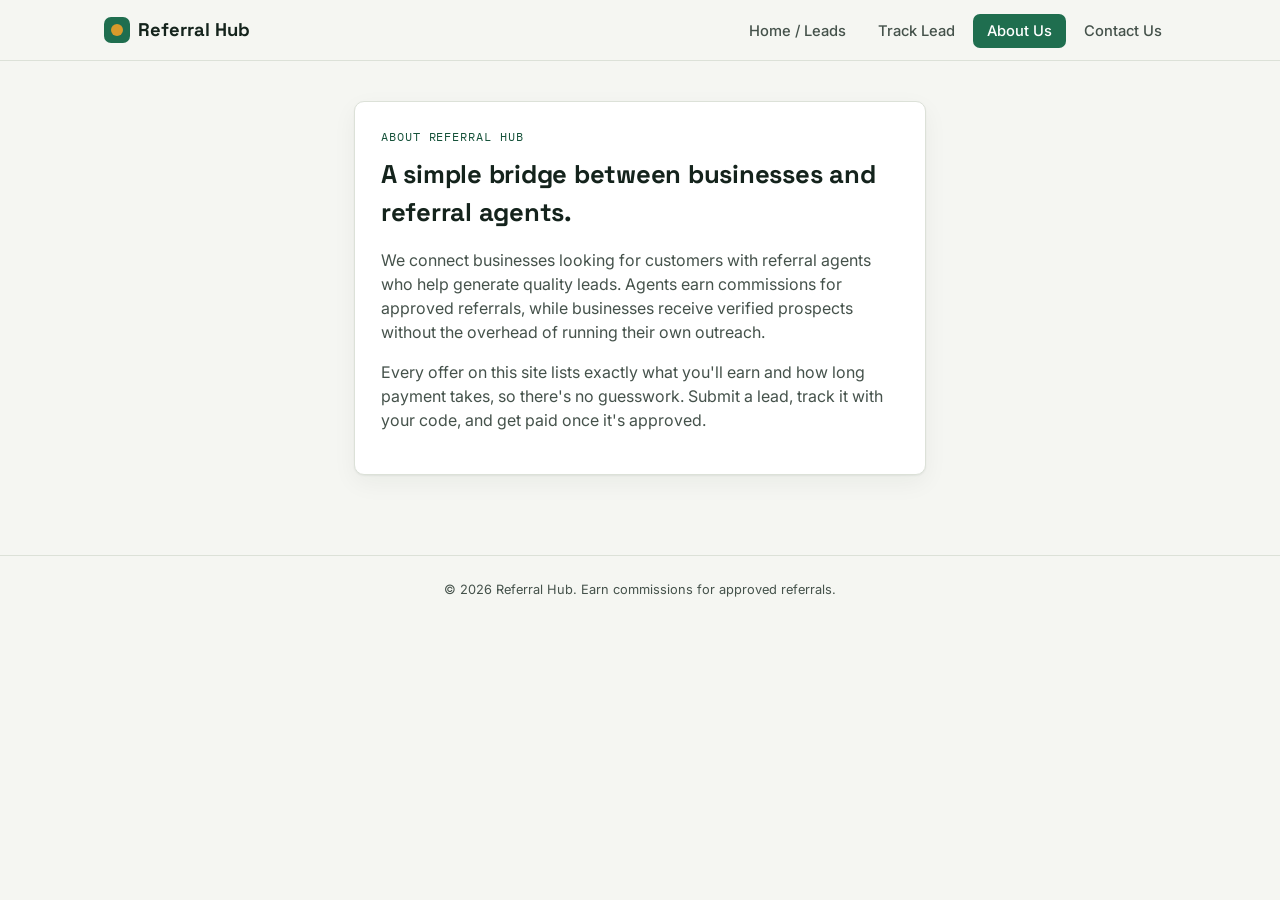
==== about.html @ 356c5640 "Add files via upload" ====
<!DOCTYPE html>
<html lang="en">
<head>
<meta charset="UTF-8">
<meta name="viewport" content="width=device-width, initial-scale=1.0">
<title>About Us — Referral Hub</title>
<link rel="stylesheet" href="styles.css">
</head>
<body>

<header class="site-header">
  <div class="nav-wrap">
    <a class="logo" href="index.html"><span class="mark"></span>Referral Hub</a>
    <button class="nav-toggle" aria-label="Toggle menu">☰</button>
    <ul class="nav-links">
      <li><a href="index.html">Home / Leads</a></li>
      <li><a href="track.html">Track Lead</a></li>
      <li><a href="about.html" aria-current="page">About Us</a></li>
      <li><a href="contact.html">Contact Us</a></li>
    </ul>
  </div>
</header>

<section class="panel-narrow">
  <div class="card">
    <span class="eyebrow">About Referral Hub</span>
    <h1 style="font-size:1.6rem;">A simple bridge between businesses and referral agents.</h1>
    <p style="color:var(--ink-soft);">
      We connect businesses looking for customers with referral agents who help generate quality leads.
      Agents earn commissions for approved referrals, while businesses receive verified prospects
      without the overhead of running their own outreach.
    </p>
    <p style="color:var(--ink-soft);">
      Every offer on this site lists exactly what you'll earn and how long payment takes, so there's
      no guesswork. Submit a lead, track it with your code, and get paid once it's approved.
    </p>
  </div>
</section>

<footer class="site-footer">
  © 2026 Referral Hub. Earn commissions for approved referrals.
</footer>

<script src="script.js"></script>
</body>
</html>
---- styles.css ----
/* ===========================================================
   Referral Hub — design tokens
   Palette: deep pine ink / soft paper / earned-money teal & amber
   Type: Space Grotesk (display) + Inter (body) + IBM Plex Mono (money & codes)
   Signature: reward amounts render as a perforated payout stub
=========================================================== */

@import url('https://fonts.googleapis.com/css2?family=Space+Grotesk:wght@500;600;700&family=Inter:wght@400;500;600&family=IBM+Plex+Mono:wght@500;600&display=swap');

:root {
  --ink: #14231C;
  --ink-soft: #45524B;
  --paper: #F5F6F2;
  --panel: #FFFFFF;
  --line: #DCE1D8;
  --teal: #1F6E4F;
  --teal-dark: #16523A;
  --amber: #D99A2B;
  --amber-soft: #FBEED4;
  --radius: 10px;
  --shadow: 0 1px 2px rgba(20,35,28,0.06), 0 8px 24px rgba(20,35,28,0.05);

  --font-display: 'Space Grotesk', sans-serif;
  --font-body: 'Inter', sans-serif;
  --font-mono: 'IBM Plex Mono', monospace;
}

* { box-sizing: border-box; }

html { scroll-behavior: smooth; }

body {
  margin: 0;
  background: var(--paper);
  color: var(--ink);
  font-family: var(--font-body);
  line-height: 1.5;
  -webkit-font-smoothing: antialiased;
}

h1, h2, h3 {
  font-family: var(--font-display);
  margin: 0 0 0.4em;
  letter-spacing: -0.01em;
}

a { color: inherit; }

:focus-visible {
  outline: 2px solid var(--teal);
  outline-offset: 2px;
}

@media (prefers-reduced-motion: reduce) {
  * { animation: none !important; transition: none !important; }
}

/* ---------- Header / Nav ---------- */

.site-header {
  position: sticky;
  top: 0;
  z-index: 20;
  background: var(--paper);
  border-bottom: 1px solid var(--line);
}

.nav-wrap {
  max-width: 1120px;
  margin: 0 auto;
  padding: 16px 24px;
  display: flex;
  align-items: center;
  justify-content: space-between;
  gap: 16px;
}

.logo {
  font-family: var(--font-display);
  font-weight: 700;
  font-size: 1.15rem;
  text-decoration: none;
  color: var(--ink);
  display: flex;
  align-items: center;
  gap: 8px;
}

.logo .mark {
  width: 26px;
  height: 26px;
  border-radius: 7px;
  background: var(--teal);
  display: inline-block;
  position: relative;
}
.logo .mark::after {
  content: "";
  position: absolute;
  inset: 7px;
  border-radius: 50%;
  background: var(--amber);
}

.nav-links {
  display: flex;
  gap: 4px;
  list-style: none;
  margin: 0;
  padding: 0;
}

.nav-links a {
  text-decoration: none;
  font-size: 0.92rem;
  font-weight: 500;
  color: var(--ink-soft);
  padding: 8px 14px;
  border-radius: 7px;
  transition: background 0.15s, color 0.15s;
}

.nav-links a:hover,
.nav-links a[aria-current="page"] {
  background: var(--teal);
  color: #fff;
}

.nav-toggle {
  display: none;
  background: none;
  border: 1px solid var(--line);
  border-radius: 7px;
  padding: 8px 10px;
  font-size: 1rem;
}

/* ---------- Banner ---------- */

.banner {
  max-width: 1120px;
  margin: 20px auto 0;
  padding: 0 24px;
}
.banner-slot {
  border: 1px dashed var(--line);
  border-radius: var(--radius);
  background: var(--panel);
  color: var(--ink-soft);
  font-size: 0.8rem;
  text-align: center;
  padding: 22px;
}

/* ---------- Page intro ---------- */

.page-intro {
  max-width: 1120px;
  margin: 0 auto;
  padding: 36px 24px 8px;
}
.page-intro h1 { font-size: 1.9rem; }
.page-intro p { color: var(--ink-soft); max-width: 60ch; }
.eyebrow {
  font-family: var(--font-mono);
  font-size: 0.72rem;
  letter-spacing: 0.08em;
  text-transform: uppercase;
  color: var(--teal-dark);
  display: block;
  margin-bottom: 10px;
}

/* ---------- Controls ---------- */

.controls {
  max-width: 1120px;
  margin: 20px auto 0;
  padding: 0 24px;
  display: flex;
  flex-wrap: wrap;
  gap: 10px;
}

.controls input[type="search"] {
  flex: 1 1 240px;
  padding: 11px 14px;
  border: 1px solid var(--line);
  border-radius: 8px;
  font-family: var(--font-body);
  font-size: 0.92rem;
  background: var(--panel);
}

.controls select {
  padding: 11px 12px;
  border: 1px solid var(--line);
  border-radius: 8px;
  background: var(--panel);
  font-family: var(--font-body);
  font-size: 0.9rem;
  color: var(--ink);
}

.results-count {
  max-width: 1120px;
  margin: 14px auto 0;
  padding: 0 24px;
  font-size: 0.82rem;
  color: var(--ink-soft);
  font-family: var(--font-mono);
}

/* ---------- Offer grid ---------- */

.offer-grid {
  max-width: 1120px;
  margin: 0 auto;
  padding: 18px 24px 60px;
  display: grid;
  grid-template-columns: repeat(auto-fill, minmax(300px, 1fr));
  gap: 18px;
}

.offer-card {
  background: var(--panel);
  border: 1px solid var(--line);
  border-radius: var(--radius);
  box-shadow: var(--shadow);
  overflow: hidden;
  display: flex;
  flex-direction: column;
  transition: transform 0.15s ease, box-shadow 0.15s ease;
}
.offer-card:hover {
  transform: translateY(-3px);
  box-shadow: 0 4px 8px rgba(20,35,28,0.08), 0 14px 28px rgba(20,35,28,0.08);
}

.offer-top {
  padding: 18px 18px 0;
  display: flex;
  align-items: center;
  gap: 12px;
}

.offer-logo {
  width: 40px;
  height: 40px;
  border-radius: 8px;
  background: var(--amber-soft);
  color: var(--teal-dark);
  font-family: var(--font-display);
  font-weight: 700;
  display: flex;
  align-items: center;
  justify-content: center;
  flex-shrink: 0;
}

.offer-category {
  font-family: var(--font-mono);
  font-size: 0.68rem;
  letter-spacing: 0.06em;
  text-transform: uppercase;
  color: var(--ink-soft);
}

.offer-body { padding: 12px 18px 4px; }
.offer-body h3 { font-size: 1.08rem; }
.offer-body p {
  margin: 0;
  color: var(--ink-soft);
  font-size: 0.9rem;
}

/* Signature element: perforated payout stub showing the reward */
.stub {
  margin: 14px 18px 0;
  display: flex;
  align-items: center;
  border-top: 1px dashed var(--line);
  position: relative;
}
.stub::before,
.stub::after {
  content: "";
  position: absolute;
  top: -7px;
  width: 14px;
  height: 14px;
  border-radius: 50%;
  background: var(--paper);
  border: 1px solid var(--line);
}
.stub::before { left: -25px; }
.stub::after { right: -25px; }

.stub-earn {
  flex: 1;
  padding: 12px 0;
}
.stub-earn .label {
  font-family: var(--font-mono);
  font-size: 0.65rem;
  text-transform: uppercase;
  letter-spacing: 0.08em;
  color: var(--ink-soft);
  display: block;
}
.stub-earn .amount {
  font-family: var(--font-mono);
  font-weight: 600;
  font-size: 1.3rem;
  color: var(--teal-dark);
}

.stub-terms {
  flex: 1;
  padding: 12px 0;
  border-left: 1px dashed var(--line);
  padding-left: 14px;
}
.stub-terms .label {
  font-family: var(--font-mono);
  font-size: 0.65rem;
  text-transform: uppercase;
  letter-spacing: 0.08em;
  color: var(--ink-soft);
  display: block;
}
.stub-terms .value {
  font-size: 0.82rem;
  color: var(--ink);
}

.offer-actions {
  margin-top: auto;
  padding: 16px 18px 18px;
  display: flex;
  gap: 10px;
}

.btn {
  font-family: var(--font-body);
  font-weight: 600;
  font-size: 0.86rem;
  padding: 10px 14px;
  border-radius: 7px;
  border: 1px solid transparent;
  cursor: pointer;
  text-decoration: none;
  text-align: center;
  flex: 1;
  transition: background 0.15s, color 0.15s, border-color 0.15s;
}
.btn-primary {
  background: var(--teal);
  color: #fff;
}
.btn-primary:hover { background: var(--teal-dark); }
.btn-secondary {
  background: transparent;
  border-color: var(--line);
  color: var(--ink);
}
.btn-secondary:hover { border-color: var(--teal); color: var(--teal-dark); }

.no-results {
  max-width: 1120px;
  margin: 0 auto;
  padding: 40px 24px;
  text-align: center;
  color: var(--ink-soft);
  display: none;
}

/* ---------- Simple content pages (Track / About / Contact) ---------- */

.panel-narrow {
  max-width: 620px;
  margin: 0 auto;
  padding: 40px 24px 80px;
}

.card {
  background: var(--panel);
  border: 1px solid var(--line);
  border-radius: var(--radius);
  box-shadow: var(--shadow);
  padding: 26px;
}

.track-form {
  display: flex;
  gap: 10px;
  margin-top: 14px;
}
.track-form input {
  flex: 1;
  padding: 12px 14px;
  border: 1px solid var(--line);
  border-radius: 8px;
  font-family: var(--font-mono);
  font-size: 0.95rem;
}

.status-list {
  list-style: none;
  margin: 20px 0 0;
  padding: 0;
  display: flex;
  flex-direction: column;
  gap: 10px;
}
.status-list li {
  display: flex;
  align-items: center;
  gap: 10px;
  font-size: 0.92rem;
  padding: 10px 12px;
  border-radius: 8px;
  background: var(--paper);
}
.status-list li.done { color: var(--teal-dark); }
.status-list li .dot {
  width: 18px;
  height: 18px;
  border-radius: 50%;
  display: inline-flex;
  align-items: center;
  justify-content: center;
  font-size: 0.7rem;
  flex-shrink: 0;
  background: var(--teal);
  color: #fff;
}
.status-list li.pending .dot { background: var(--amber); }

.contact-form {
  display: flex;
  flex-direction: column;
  gap: 12px;
  margin-top: 14px;
}
.contact-form label {
  font-size: 0.82rem;
  font-weight: 600;
  color: var(--ink-soft);
  display: flex;
  flex-direction: column;
  gap: 6px;
}
.contact-form input,
.contact-form textarea {
  padding: 11px 13px;
  border: 1px solid var(--line);
  border-radius: 8px;
  font-family: var(--font-body);
  font-size: 0.92rem;
  resize: vertical;
}

.contact-alt {
  margin-top: 22px;
  padding-top: 18px;
  border-top: 1px solid var(--line);
  display: flex;
  flex-direction: column;
  gap: 8px;
  font-size: 0.9rem;
}
.contact-alt strong { font-family: var(--font-mono); font-size: 0.75rem; text-transform: uppercase; letter-spacing: 0.06em; color: var(--ink-soft); }

/* ---------- Footer ---------- */

.site-footer {
  border-top: 1px solid var(--line);
  padding: 24px;
  text-align: center;
  font-size: 0.8rem;
  color: var(--ink-soft);
}

/* ---------- Responsive ---------- */

@media (max-width: 720px) {
  .nav-links {
    position: absolute;
    top: 100%;
    left: 0;
    right: 0;
    background: var(--paper);
    border-bottom: 1px solid var(--line);
    flex-direction: column;
    padding: 10px 24px 16px;
    display: none;
  }
  .nav-links.open { display: flex; }
  .nav-toggle { display: block; }
  .stub { flex-direction: column; align-items: stretch; }
  .stub::before, .stub::after { display: none; }
  .stub-terms { border-left: none; border-top: 1px dashed var(--line); padding-left: 0; margin-top: 4px; }
}
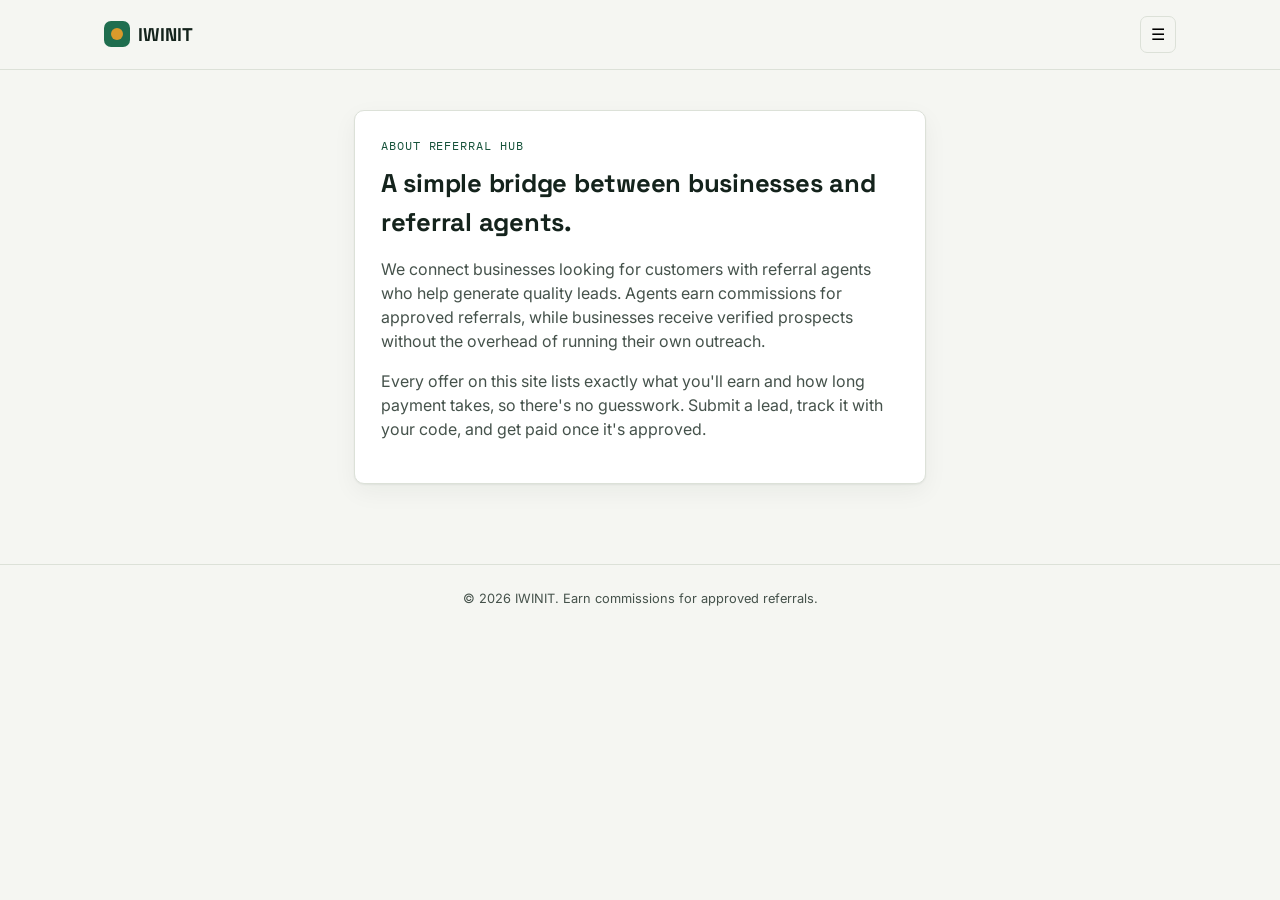
==== commit 7d05d93f: "Update about.html" ====
--- a/about.html
+++ b/about.html
@@ -3,14 +3,14 @@
 <head>
 <meta charset="UTF-8">
 <meta name="viewport" content="width=device-width, initial-scale=1.0">
-<title>About Us — Referral Hub</title>
+<title>About Us — IWINIT</title>
 <link rel="stylesheet" href="styles.css">
 </head>
 <body>
 
 <header class="site-header">
   <div class="nav-wrap">
-    <a class="logo" href="index.html"><span class="mark"></span>Referral Hub</a>
+    <a class="logo" href="index.html"><span class="mark"></span>IWINIT</a>
     <button class="nav-toggle" aria-label="Toggle menu">☰</button>
     <ul class="nav-links">
       <li><a href="index.html">Home / Leads</a></li>
@@ -38,7 +38,7 @@
 </section>
 
 <footer class="site-footer">
-  © 2026 Referral Hub. Earn commissions for approved referrals.
+  © 2026 IWINIT. Earn commissions for approved referrals.
 </footer>
 
 <script src="script.js"></script>
--- a/styles.css
+++ b/styles.css
@@ -103,19 +103,22 @@
 }
 
 .nav-links {
-  display: flex;
-  gap: 4px;
+     flex-direction: column;
+  display: flex;
+  gap: 8px;
   list-style: none;
   margin: 0;
   padding: 0;
 }
 
 .nav-links a {
+  display: block;
+  padding: 12px 16px;
+  line-height: 1.5;
   text-decoration: none;
   font-size: 0.92rem;
   font-weight: 500;
   color: var(--ink-soft);
-  padding: 8px 14px;
   border-radius: 7px;
   transition: background 0.15s, color 0.15s;
 }
@@ -138,18 +141,29 @@
 /* ---------- Banner ---------- */
 
 .banner {
-  max-width: 1120px;
-  margin: 20px auto 0;
-  padding: 0 24px;
-}
-.banner-slot {
-  border: 1px dashed var(--line);
-  border-radius: var(--radius);
-  background: var(--panel);
-  color: var(--ink-soft);
-  font-size: 0.8rem;
-  text-align: center;
-  padding: 22px;
+    max-width: 728px;
+    margin: 1.5rem auto;
+    padding: 0 20px;
+}
+
+.banner-link {
+    display: block;
+    border-radius: 18px;
+    overflow: hidden;
+    text-decoration: none;
+    box-shadow: 0 8px 24px rgba(0,0,0,.08);
+    transition: transform .25s ease;
+}
+
+.banner-link:hover {
+    transform: translateY(-3px);
+}
+
+.banner-image {
+    display: block;
+    width: 100%;
+    height: auto;
+    border-radius: 18px;
 }
 
 /* ---------- Page intro ---------- */
@@ -481,10 +495,241 @@
   font-size: 0.8rem;
   color: var(--ink-soft);
 }
-
+/* ---------- Offer Page ---------- */
+
+.offer-page {
+  max-width: 900px;
+  margin: 40px auto;
+  padding: 20px;
+}
+
+.offer-card-large {
+  background: #fff;
+  border-radius: 20px;
+  padding: 30px;
+  box-shadow: 0 10px 30px rgba(0,0,0,.08);
+}
+
+.offer-category {
+  display: inline-block;
+  background: #F0F9FF;
+  color: #2563eb;
+  padding: 6px 14px;
+  border-radius: 999px;
+  font-size: .85rem;
+  font-weight: 600;
+  margin-bottom: 12px;
+}
+
+.offer-page h1 {
+  margin-bottom: 10px;
+  color: #1f2937;
+}
+
+.reward-box {
+  background: #F0F9FF;
+  border: 1px solid #dbeafe;
+  border-radius: 16px;
+  padding: 20px;
+  margin: 25px 0;
+}
+
+.reward-box h2 {
+  margin-bottom: 8px;
+  font-size: 1rem;
+}
+
+.reward-box .reward {
+  font-size: 2rem;
+  font-weight: 700;
+  color: #2563eb;
+}
+
+.offer-page section {
+  margin-top: 30px;
+}
+
+.offer-page h2 {
+  margin-bottom: 12px;
+  color: #111827;
+}
+
+.offer-page p,
+.offer-page li {
+  color: #4b5563;
+  line-height: 1.7;
+}
+
+.offer-page ul,
+.offer-page ol {
+  padding-left: 20px;
+}
+
+.offer-submit {
+  display: inline-block;
+  margin-top: 35px;
+  background: #2563eb;
+  color: #fff;
+  text-decoration: none;
+  padding: 14px 28px;
+  border-radius: 12px;
+  font-weight: 600;
+  transition: .3s;
+}
+
+.offer-submit:hover {
+  background: #1d4ed8;
+}
+
+
+/* ---------- Submit Page ---------- */
+
+.form-container {
+  max-width: 750px;
+  margin: 40px auto;
+  padding: 20px;
+}
+
+.form-container h1 {
+  margin-bottom: 8px;
+}
+
+.form-container p {
+  color: #6b7280;
+  margin-bottom: 25px;
+}
+
+.form-container form {
+  background: #fff;
+  border-radius: 20px;
+  padding: 30px;
+  box-shadow: 0 10px 30px rgba(0,0,0,.08);
+}
+
+.form-container h2 {
+  margin: 30px 0 15px;
+  color: #111827;
+}
+
+.form-container h2:first-of-type {
+  margin-top: 0;
+}
+
+.form-container label {
+  display: block;
+  margin: 15px 0 8px;
+  font-weight: 600;
+}
+
+.form-container input,
+.form-container textarea,
+.form-container select {
+  width: 100%;
+  padding: 14px;
+  border: 1px solid #d1d5db;
+  border-radius: 12px;
+  font-size: 1rem;
+  outline: none;
+  transition: .3s;
+}
+
+.form-container input:focus,
+.form-container textarea:focus,
+.form-container select:focus {
+  border-color: #2563eb;
+  box-shadow: 0 0 0 3px rgba(37,99,235,.15);
+}
+
+.form-container textarea {
+  resize: vertical;
+  min-height: 120px;
+}
+
+.form-container button {
+  width: 100%;
+  margin-top: 30px;
+  padding: 16px;
+  background: #2563eb;
+  color: #fff;
+  border: none;
+  border-radius: 12px;
+  font-size: 1rem;
+  font-weight: 600;
+  cursor: pointer;
+  transition: .3s;
+}
+
+.form-container button:hover {
+  background: #1d4ed8;
+}
+
+/* ---------- FAQ Section ---------- */
+
+details {
+  border: 1px solid var(--border);
+  border-radius: 12px;
+  background: #fff;
+  margin-bottom: 12px;
+  overflow: hidden;
+}
+
+summary {
+  padding: 16px;
+  font-weight: 600;
+  cursor: pointer;
+  list-style: none;
+  position: relative;
+}
+
+summary::-webkit-details-marker {
+  display: none;
+}
+
+summary::after {
+  content: "+";
+  position: absolute;
+  right: 16px;
+  top: 50%;
+  transform: translateY(-50%);
+  font-size: 1.3rem;
+  font-weight: 700;
+  transition: transform 0.3s ease;
+}
+
+details[open] summary::after {
+  content: "−";
+}
+
+details p {
+  padding: 0 16px 16px;
+  margin: 0;
+  line-height: 1.7;
+  color: var(--text-muted);
+}
 /* ---------- Responsive ---------- */
 
-@media (max-width: 720px) {
+@media (max-width: 768px) {
+
+  .offer-page,
+  .form-container {
+    padding: 16px;
+  }
+
+  .offer-card-large,
+  .form-container form {
+    padding: 20px;
+  }
+
+  .reward-box .reward {
+    font-size: 1.7rem;
+  }
+
+  .offer-submit,
+  .form-container button {
+    width: 100%;
+    text-align: center;
+  }
+}
   .nav-links {
     position: absolute;
     top: 100%;
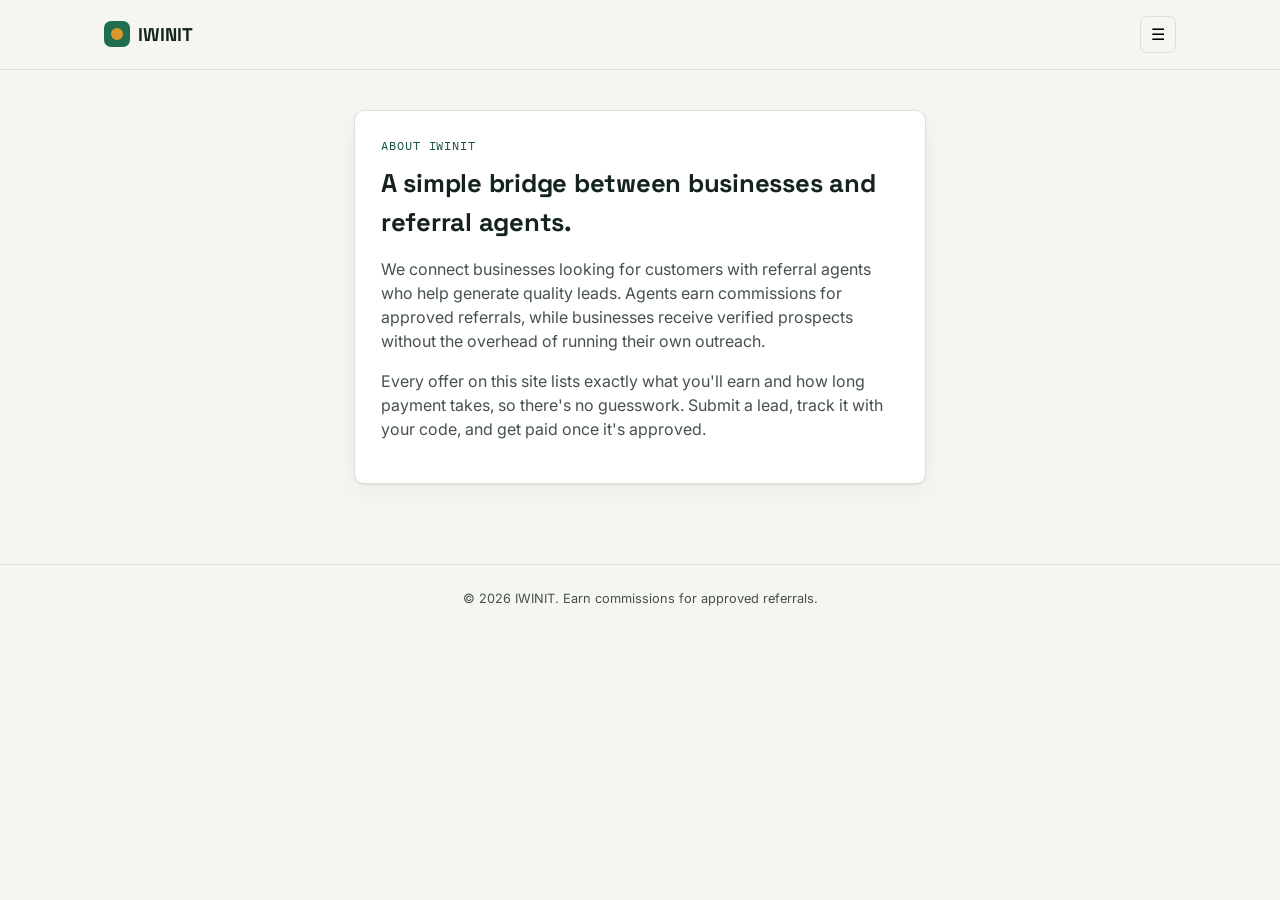
==== commit 20a72daa: "Update about.html" ====
--- a/about.html
+++ b/about.html
@@ -23,7 +23,7 @@
 
 <section class="panel-narrow">
   <div class="card">
-    <span class="eyebrow">About Referral Hub</span>
+    <span class="eyebrow">About IWINIT</span>
     <h1 style="font-size:1.6rem;">A simple bridge between businesses and referral agents.</h1>
     <p style="color:var(--ink-soft);">
       We connect businesses looking for customers with referral agents who help generate quality leads.
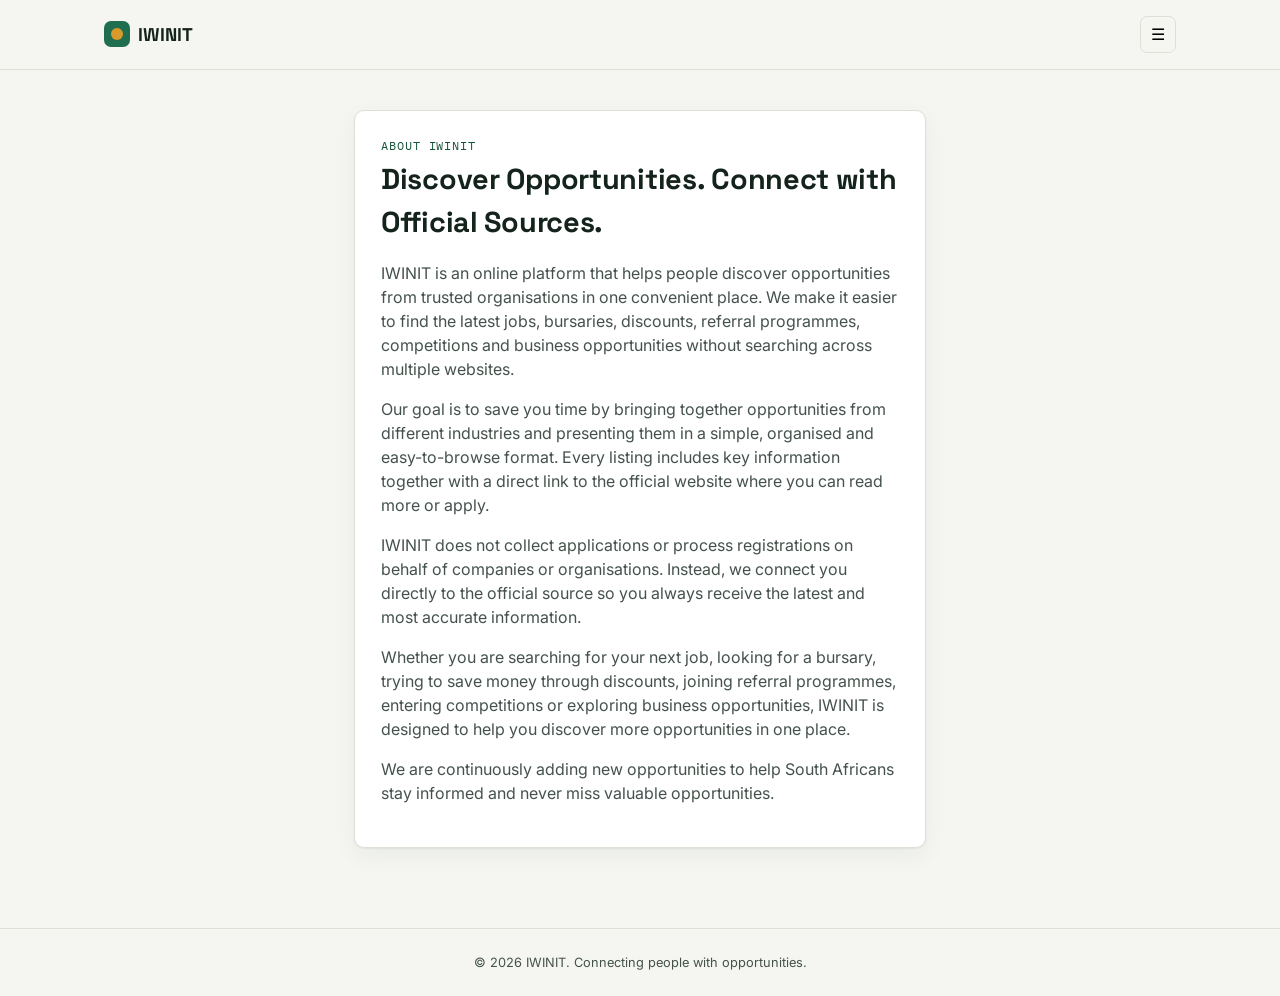
==== commit dd7ca2b9: "Update about.html" ====
--- a/about.html
+++ b/about.html
@@ -13,8 +13,8 @@
     <a class="logo" href="index.html"><span class="mark"></span>IWINIT</a>
     <button class="nav-toggle" aria-label="Toggle menu">☰</button>
     <ul class="nav-links">
-      <li><a href="index.html">Home / Leads</a></li>
-      <li><a href="track.html">Track Lead</a></li>
+      <li><a href="index.html">Home</a></li>
+      <li><a href="social.html">Social Media</a></li>
       <li><a href="about.html" aria-current="page">About Us</a></li>
       <li><a href="contact.html">Contact Us</a></li>
     </ul>
@@ -24,21 +24,35 @@
 <section class="panel-narrow">
   <div class="card">
     <span class="eyebrow">About IWINIT</span>
-    <h1 style="font-size:1.6rem;">A simple bridge between businesses and referral agents.</h1>
+
+    <h1 style="font-size:1.8rem;">
+      Discover Opportunities. Connect with Official Sources.
+    </h1>
+
     <p style="color:var(--ink-soft);">
-      We connect businesses looking for customers with referral agents who help generate quality leads.
-      Agents earn commissions for approved referrals, while businesses receive verified prospects
-      without the overhead of running their own outreach.
+      IWINIT is an online platform that helps people discover opportunities from trusted organisations in one convenient place. We make it easier to find the latest jobs, bursaries, discounts, referral programmes, competitions and business opportunities without searching across multiple websites.
     </p>
+
     <p style="color:var(--ink-soft);">
-      Every offer on this site lists exactly what you'll earn and how long payment takes, so there's
-      no guesswork. Submit a lead, track it with your code, and get paid once it's approved.
+      Our goal is to save you time by bringing together opportunities from different industries and presenting them in a simple, organised and easy-to-browse format. Every listing includes key information together with a direct link to the official website where you can read more or apply.
+    </p>
+
+    <p style="color:var(--ink-soft);">
+      IWINIT does not collect applications or process registrations on behalf of companies or organisations. Instead, we connect you directly to the official source so you always receive the latest and most accurate information.
+    </p>
+
+    <p style="color:var(--ink-soft);">
+      Whether you are searching for your next job, looking for a bursary, trying to save money through discounts, joining referral programmes, entering competitions or exploring business opportunities, IWINIT is designed to help you discover more opportunities in one place.
+    </p>
+
+    <p style="color:var(--ink-soft);">
+      We are continuously adding new opportunities to help South Africans stay informed and never miss valuable opportunities.
     </p>
   </div>
 </section>
 
 <footer class="site-footer">
-  © 2026 IWINIT. Earn commissions for approved referrals.
+  © 2026 IWINIT. Connecting people with opportunities.
 </footer>
 
 <script src="script.js"></script>
--- a/styles.css
+++ b/styles.css
@@ -136,42 +136,42 @@
   border-radius: 7px;
   padding: 8px 10px;
   font-size: 1rem;
-}
-
-/* ---------- Banner ---------- */
-
-.banner {
-    max-width: 728px;
-    margin: 1.5rem auto;
-    padding: 0 20px;
-}
-
-.banner-link {
-    display: block;
-    border-radius: 18px;
+}/* ===== Moving Ticker ===== */
+.ticker-wrap {
+    width: 100%;
     overflow: hidden;
-    text-decoration: none;
-    box-shadow: 0 8px 24px rgba(0,0,0,.08);
-    transition: transform .25s ease;
-}
-
-.banner-link:hover {
-    transform: translateY(-3px);
-}
-
-.banner-image {
-    display: block;
-    width: 100%;
-    height: auto;
-    border-radius: 18px;
-}
-
+    background: #0f172a;
+    color: white;
+    padding: 12px 0;
+}
+
+.ticker {
+    display: flex;
+    width: max-content;
+    animation: ticker 15s linear infinite;
+}
+
+.ticker span {
+    flex-shrink: 0;
+    margin-right: 50px;
+    font-size: 18px;
+    font-weight: 600;
+}
+
+@keyframes ticker {
+    from {
+        transform: translateX(0);
+    }
+    to {
+        transform: translateX(-50%);
+    }
+}
 /* ---------- Page intro ---------- */
 
 .page-intro {
   max-width: 1120px;
   margin: 0 auto;
-  padding: 36px 24px 8px;
+  padding: 8px 24px 0;
 }
 .page-intro h1 { font-size: 1.9rem; }
 .page-intro p { color: var(--ink-soft); max-width: 60ch; }
@@ -182,14 +182,14 @@
   text-transform: uppercase;
   color: var(--teal-dark);
   display: block;
-  margin-bottom: 10px;
+  margin-bottom: 4px;
 }
 
 /* ---------- Controls ---------- */
 
 .controls {
   max-width: 1120px;
-  margin: 20px auto 0;
+  margin: 10px auto 0;
   padding: 0 24px;
   display: flex;
   flex-wrap: wrap;
@@ -218,7 +218,7 @@
 
 .results-count {
   max-width: 1120px;
-  margin: 14px auto 0;
+  margin: 8px auto 0;
   padding: 0 24px;
   font-size: 0.82rem;
   color: var(--ink-soft);
@@ -230,7 +230,7 @@
 .offer-grid {
   max-width: 1120px;
   margin: 0 auto;
-  padding: 18px 24px 60px;
+  padding: 10px 24px 60px;
   display: grid;
   grid-template-columns: repeat(auto-fill, minmax(300px, 1fr));
   gap: 18px;
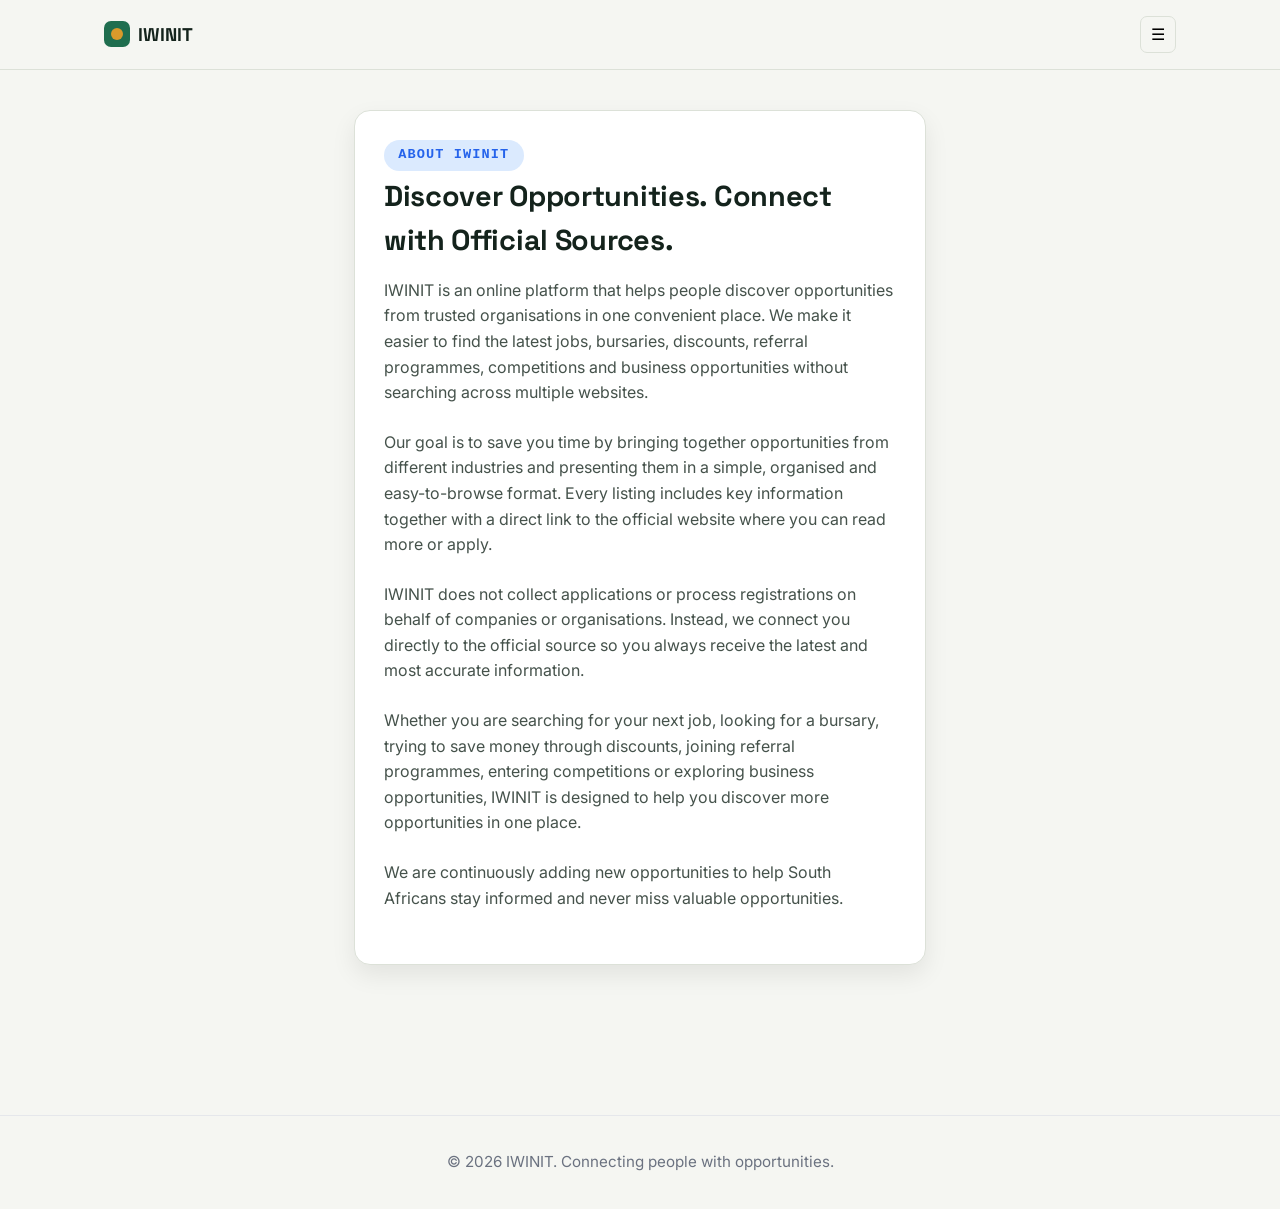
==== commit e4c7fd37: "Update about.html" ====
--- a/about.html
+++ b/about.html
@@ -1,6 +1,14 @@
 <!DOCTYPE html>
 <html lang="en">
-<head>
+<head><!-- Google tag (gtag.js) -->
+<script async src="https://www.googletagmanager.com/gtag/js?id=G-KM7CTNQPNZ"></script>
+<script>
+  window.dataLayer = window.dataLayer || [];
+  function gtag(){dataLayer.push(arguments);}
+  gtag('js', new Date());
+
+  gtag('config', 'G-KM7CTNQPNZ');
+</script>
 <meta charset="UTF-8">
 <meta name="viewport" content="width=device-width, initial-scale=1.0">
 <title>About Us — IWINIT</title>
--- a/styles.css
+++ b/styles.css
@@ -494,94 +494,257 @@
   text-align: center;
   font-size: 0.8rem;
   color: var(--ink-soft);
-}
-/* ---------- Offer Page ---------- */
-
-.offer-page {
-  max-width: 900px;
-  margin: 40px auto;
-  padding: 20px;
-}
-
-.offer-card-large {
-  background: #fff;
-  border-radius: 20px;
-  padding: 30px;
-  box-shadow: 0 10px 30px rgba(0,0,0,.08);
-}
-
-.offer-category {
-  display: inline-block;
-  background: #F0F9FF;
-  color: #2563eb;
-  padding: 6px 14px;
-  border-radius: 999px;
-  font-size: .85rem;
-  font-weight: 600;
-  margin-bottom: 12px;
-}
-
-.offer-page h1 {
-  margin-bottom: 10px;
-  color: #1f2937;
-}
-
-.reward-box {
-  background: #F0F9FF;
-  border: 1px solid #dbeafe;
-  border-radius: 16px;
-  padding: 20px;
-  margin: 25px 0;
-}
-
-.reward-box h2 {
-  margin-bottom: 8px;
-  font-size: 1rem;
-}
-
-.reward-box .reward {
-  font-size: 2rem;
-  font-weight: 700;
-  color: #2563eb;
-}
-
-.offer-page section {
-  margin-top: 30px;
-}
-
-.offer-page h2 {
-  margin-bottom: 12px;
-  color: #111827;
+}/* =====================================================
+   OFFER PAGE
+===================================================== */
+
+.offer-page{
+    max-width:900px;
+    margin:60px auto;
+    padding:20px;
+}
+
+.offer-card-large{
+    background:#ffffff;
+    border:1px solid #e5e7eb;
+    border-radius:20px;
+    padding:45px;
+    box-shadow:0 12px 40px rgba(0,0,0,.06);
+}
+
+.offer-category{
+    display:inline-flex;
+    align-items:center;
+    gap:8px;
+    background:#eff6ff;
+    color:#2563eb;
+    padding:8px 18px;
+    border-radius:999px;
+    font-size:.85rem;
+    font-weight:700;
+    letter-spacing:.4px;
+    text-transform:uppercase;
+    margin-bottom:20px;
+}
+
+.offer-page h1{
+    font-size:2.5rem;
+    line-height:1.2;
+    color:#111827;
+    font-weight:700;
+    margin-bottom:30px;
+}
+
+.reward-box{
+    background:linear-gradient(135deg,#2563eb,#3b82f6);
+    color:#ffffff;
+    border-radius:18px;
+    padding:28px;
+    margin:35px 0;
+}
+
+.reward-box h2{
+    font-size:.95rem;
+    font-weight:600;
+    opacity:.9;
+    margin-bottom:10px;
+}
+
+.reward-box .reward{
+    font-size:2rem;
+    font-weight:700;
+    line-height:1.3;
+}
+
+.offer-page section{
+    margin-top:36px;
+    padding-top:24px;
+    border-top:1px solid #edf2f7;
+}
+
+.offer-page h2{
+    font-size:1.45rem;
+    color:#111827;
+    margin-bottom:18px;
+    font-weight:700;
+}
+
+.offer-page p{
+    color:#4b5563;
+    font-size:1.05rem;
+    line-height:1.9;
+}
+
+.offer-page ul,
+.offer-page ol{
+    padding-left:25px;
+    margin:0;
+}
+
+.offer-page li{
+    color:#4b5563;
+    font-size:1.02rem;
+    line-height:1.9;
+    margin-bottom:14px;
+}
+
+.offer-page li::marker{
+    color:#2563eb;
+    font-weight:bold;
+}
+
+/* Advertisement */
+
+.ad-banner{
+    margin:45px 0;
+    padding:18px;
+    border:1px solid #e5e7eb;
+    border-radius:18px;
+    background:#f9fafb;
+    overflow:hidden;
+}
+
+.ad-banner img{
+    width:100%;
+    display:block;
+    border-radius:12px;
+}
+
+/* =====================================================
+   ADVERTISEMENT CONTAINERS
+   Reusable, size-based wrappers for Adsterra ad units.
+   Base rules live here; breakpoint overrides live in
+   responsive.css.
+===================================================== */
+
+.ad-container{
+    width:100%;
+    max-width:100%;
+    display:flex;
+    justify-content:center;
+    align-items:flex-start;
+    overflow-x:auto;
+    overflow-y:hidden;
+    margin:32px auto;
+}
+
+.ad-container::-webkit-scrollbar{
+    height:0;
+}
+
+.ad-slot{
+    flex-shrink:0;
+    margin:0 auto;
+    line-height:0;
+}
+
+/* Reusable banner-size classes */
+
+.ad-728x90 .ad-slot{ width:728px; min-height:90px; }
+.ad-468x60 .ad-slot{ width:468px; min-height:60px; }
+.ad-320x50 .ad-slot{ width:320px; min-height:50px; }
+.ad-320x100 .ad-slot{ width:320px; min-height:100px; }
+.ad-300x250 .ad-slot{ width:300px; min-height:250px; }
+.ad-300x600 .ad-slot{ width:300px; min-height:600px; }
+.ad-160x600 .ad-slot{ width:160px; min-height:600px; }
+.ad-160x300 .ad-slot{ width:160px; min-height:300px; }
+
+/* Native / zone ads without a fixed pixel size */
+.ad-native .ad-slot{ width:100%; max-width:728px; text-align:center; }
+
+/* Tidy up spacing so ads never stack awkwardly against
+   the offer page's section dividers */
+.offer-page .ad-container{
+    margin:24px auto;
+}
+
+.offer-page .ad-container + section{
+    margin-top:24px;
+}
+
+.offer-page section + .ad-container{
+    margin-top:8px;
+}
+
+/* Apply Button */
+
+.offer-submit{
+    display:block;
+    width:100%;
+    margin-top:45px;
+    padding:18px;
+    text-align:center;
+    background:#2563eb;
+    color:#ffffff;
+    text-decoration:none;
+    font-size:1.05rem;
+    font-weight:700;
+    border-radius:14px;
+    transition:.25s ease;
+    box-shadow:0 8px 20px rgba(37,99,235,.25);
+}
+
+.offer-submit:hover{
+    background:#1d4ed8;
+    transform:translateY(-2px);
+    box-shadow:0 12px 28px rgba(37,99,235,.35);
+}
+
+.offer-submit:active{
+    transform:translateY(0);
+}
+
+/* Footer */
+
+.site-footer{
+    margin-top:70px;
+    padding:35px 20px;
+    text-align:center;
+    color:#6b7280;
+    border-top:1px solid #e5e7eb;
+    font-size:.95rem;
+}
+
+/* Mobile */
+
+@media (max-width:768px){
+
+.offer-page{
+    margin:30px auto;
+    padding:15px;
+}
+
+.offer-card-large{
+    padding:28px;
+    border-radius:16px;
+}
+
+.offer-page h1{
+    font-size:2rem;
+}
+
+.reward-box{
+    padding:22px;
+}
+
+.reward-box .reward{
+    font-size:1.6rem;
+}
+
+.offer-page h2{
+    font-size:1.3rem;
 }
 
 .offer-page p,
-.offer-page li {
-  color: #4b5563;
-  line-height: 1.7;
-}
-
-.offer-page ul,
-.offer-page ol {
-  padding-left: 20px;
-}
-
-.offer-submit {
-  display: inline-block;
-  margin-top: 35px;
-  background: #2563eb;
-  color: #fff;
-  text-decoration: none;
-  padding: 14px 28px;
-  border-radius: 12px;
-  font-weight: 600;
-  transition: .3s;
-}
-
-.offer-submit:hover {
-  background: #1d4ed8;
-}
-
-
+.offer-page li{
+    font-size:1rem;
+}
+
+.offer-submit{
+    padding:16px;
+}
+
+}
 /* ---------- Submit Page ---------- */
 
 .form-container {
@@ -747,3 +910,84 @@
   .stub::before, .stub::after { display: none; }
   .stub-terms { border-left: none; border-top: 1px dashed var(--line); padding-left: 0; margin-top: 4px; }
 }
+/* ==========================
+   Social Media Page
+========================== */
+
+.offer-grid {
+    display: grid;
+    grid-template-columns: repeat(auto-fit, minmax(260px, 1fr));
+    gap: 1.5rem;
+    padding: 2rem;
+    max-width: 1200px;
+    margin: auto;
+}
+
+.card {
+    background: #fff;
+    border-radius: 16px;
+    padding: 1.8rem;
+    box-shadow: 0 10px 25px rgba(0,0,0,.08);
+    transition: transform .25s ease, box-shadow .25s ease;
+}
+
+.card:hover {
+    transform: translateY(-6px);
+    box-shadow: 0 16px 35px rgba(0,0,0,.12);
+}
+
+.card h2 {
+    margin-bottom: .8rem;
+    font-size: 1.4rem;
+    color: #0f172a;
+}
+
+.card p {
+    color: #64748b;
+    line-height: 1.6;
+    margin-bottom: 1.5rem;
+}
+
+.offer-submit {
+    display: inline-block;
+    background: #2563eb;
+    color: white;
+    text-decoration: none;
+    padding: .8rem 1.4rem;
+    border-radius: 10px;
+    font-weight: 600;
+    transition: .25s;
+}
+
+.offer-submit:hover {
+    background: #1d4ed8;
+}
+
+.page-intro {
+    max-width: 800px;
+    margin: 3rem auto 2rem;
+    text-align: center;
+    padding: 0 1rem;
+}
+
+.page-intro h1 {
+    font-size: 2rem;
+    margin: .5rem 0;
+    color: #0f172a;
+}
+
+.page-intro p {
+    color: #64748b;
+    line-height: 1.7;
+}
+
+.eyebrow {
+    display: inline-block;
+    background: #dbeafe;
+    color: #2563eb;
+    padding: .35rem .9rem;
+    border-radius: 999px;
+    font-size: .85rem;
+    font-weight: 700;
+    text-transform: uppercase;
+}
